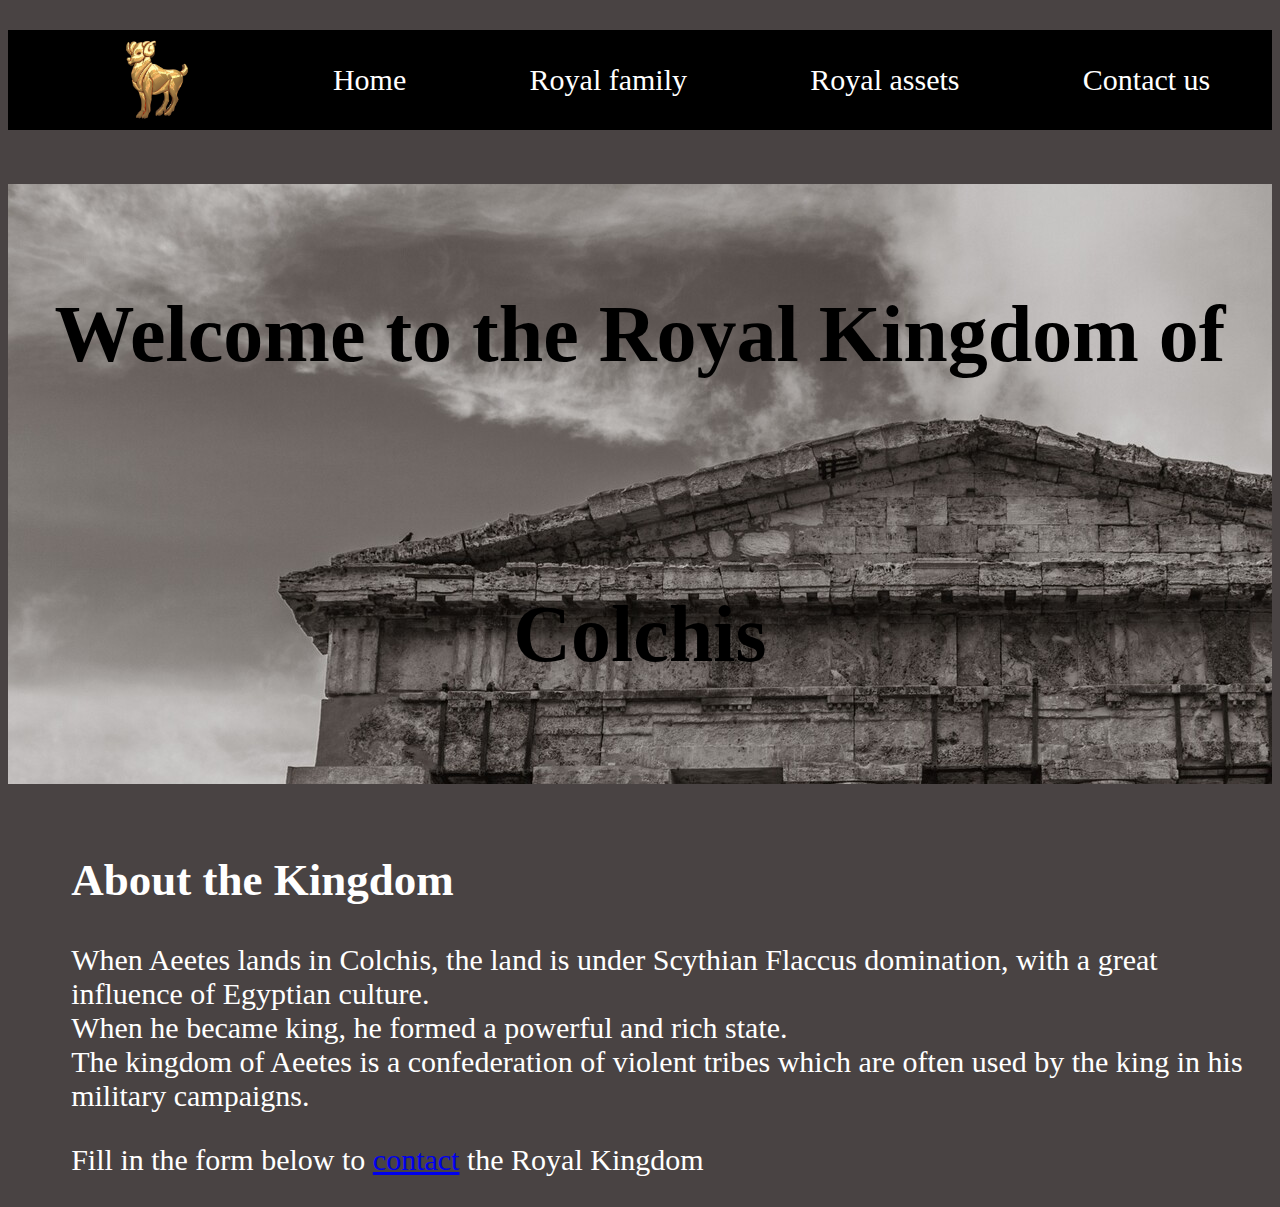
==== index.html @ b089d97b "add tech challenge" ====
<!DOCTYPE html>
<html>
  <head>
    <meta charset="utf-8" />
    <meta name="viewport" content="width=device-width" />
    <title>Web Development Tech Challenge</title>
    <link href="style.css" rel="stylesheet" type="text/css" />
  </head>
  <body>
    <!--Content goes here-->

    <!-- Navigation Section-->
    <header>
      <ul>
        <li><img id="logo" src="assets/logo.png" alt="logo" /></li>
        <li><a href="index.html">Home</a></li>
        <li><a href="royal-family.html">Royal family</a></li>
        <li><a href="assets.html">Royal assets</a></li>
        <li><a href="contact.html">Contact us</a></li>
      </ul>
    </header>

    <!-- Hero Section -->
    <section id="heros">
      <h1>
        Welcome to the Royal Kingdom of Colchis
      </h1>
    </section>

    <!-- Add this to a seperate page, e.g. royal-family.html
			Images and text aligned next to each other -->
    <section id="about">
      <h2>
        About the Kingdom
      </h2>

      <p>
        When Aeetes lands in Colchis, the land is under Scythian Flaccus
        domination, with a great influence of Egyptian culture.<br />
        When he became king, he formed a powerful and rich state.<br />
        The kingdom of Aeetes is a confederation of violent tribes which are
        often used by the king in his military campaigns.
      </p>
      <p>
        Fill in the form below to <a href="contact.html">contact</a> the Royal
        Kingdom
      </p>
    </section>

    <!-- Add this to a seperate page, e.g. assets.html
			Kingdom's Royal Assets or Sporting Results table -->
  </body>
</html>
---- style.css ----
body {
  background-color:rgb(73, 67, 67);
  font-family: "georgia", "Times New Roman";
  color: white;
  font-size: 30px;

}


#heros {
  text-align: center;
  font-size: 40px;
  line-height: 300px;
  font-weight: bold;
  color: black;
  font-family: arial black; times new roman;
  background-image: url(assets/temple.jpg);
  height: 600px;
  
}

#about{
  margin-top: 70px;
  margin-left: 5%;
}


#logo{
  height: 100px;
  margin-left: -5%;
}
  

ul {
  text-align: center;
  height: 100px;
  background-color:black ;
  display: flex;
  justify-content: space-around;
}

ul li {
  
  list-style: none;
  margin-top: auto;
  margin-bottom: auto;  
}

ul li a {
  color: white;
  text-decoration: none;
  display: flex;
}

.img{
  display: flex;
  justify-content: space-around;
  margin-top: 10%;
}

#contact{
  margin-left: 5%;
  margin-top: 5%;
}

#assets{
  margin-left: 5%;
  margin-top: 5%;
}

#table{
  text-align: center;
  line-height: 200%;
  margin-left: 30%;
}

#family{
  margin-left: 5%;
  margin-top: 5%;
}



input[type=text],
input[type=email],
textarea {
  margin-bottom: 2%;
  width: 90%;
  padding: 10px;
}

textarea[id=message]{
  height: 250px;
}

input[type=submit]{
float: right;
margin-right:9%;
}
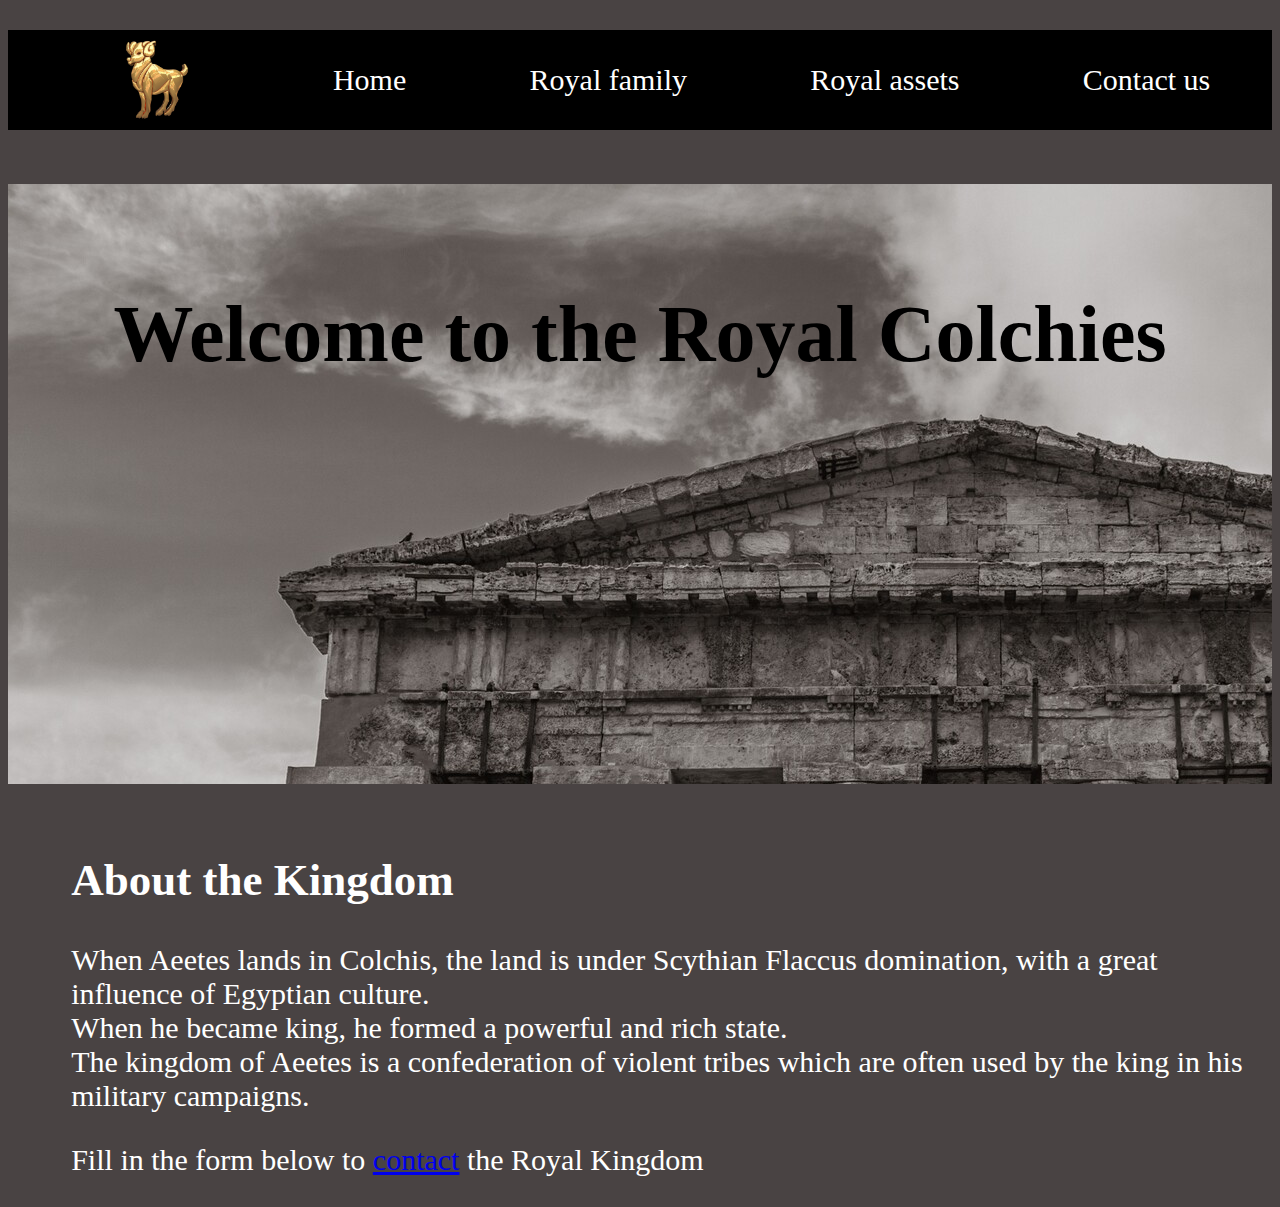
==== commit f4ef8ad0: "add a table to assests" ====
--- a/index.html
+++ b/index.html
@@ -23,7 +23,7 @@
     <!-- Hero Section -->
     <section id="heros">
       <h1>
-        Welcome to the Royal Kingdom of Colchis
+        Welcome to the Royal Colchies
       </h1>
     </section>
 
--- a/style.css
+++ b/style.css
@@ -39,6 +39,13 @@
   justify-content: space-around;
 }
 
+ul li a:hover{
+
+  background-color: white;
+  color: black;
+  
+}
+
 ul li {
   
   list-style: none;
@@ -71,9 +78,16 @@
 #table{
   text-align: center;
   line-height: 200%;
-  margin-left: 30%;
+  padding: auto;
+  margin: auto;
+  border-collapse:collapse ;
+  width: 60%;
+  margin-top: 80px;
 }
 
+th,td{
+  border: 2px solid black;
+}
 #family{
   margin-left: 5%;
   margin-top: 5%;
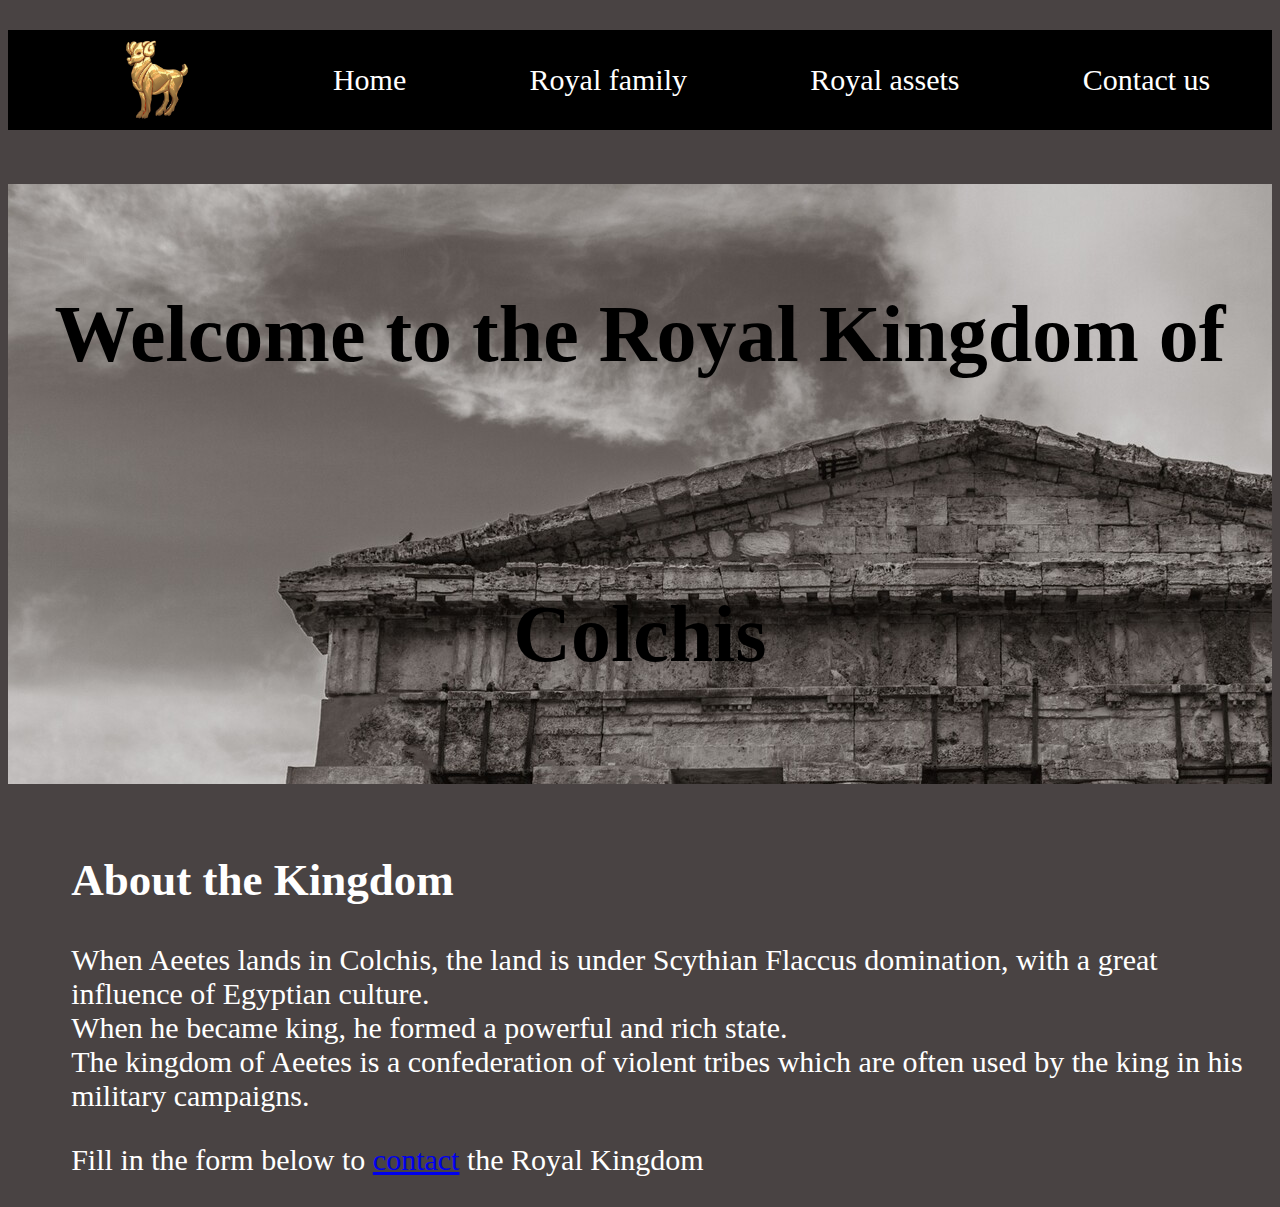
==== commit d8ad14c7: "add Kingdom of Colchis index.html" ====
--- a/index.html
+++ b/index.html
@@ -23,7 +23,7 @@
     <!-- Hero Section -->
     <section id="heros">
       <h1>
-        Welcome to the Royal Colchies
+        Welcome to the Royal Kingdom of Colchis
       </h1>
     </section>
 
